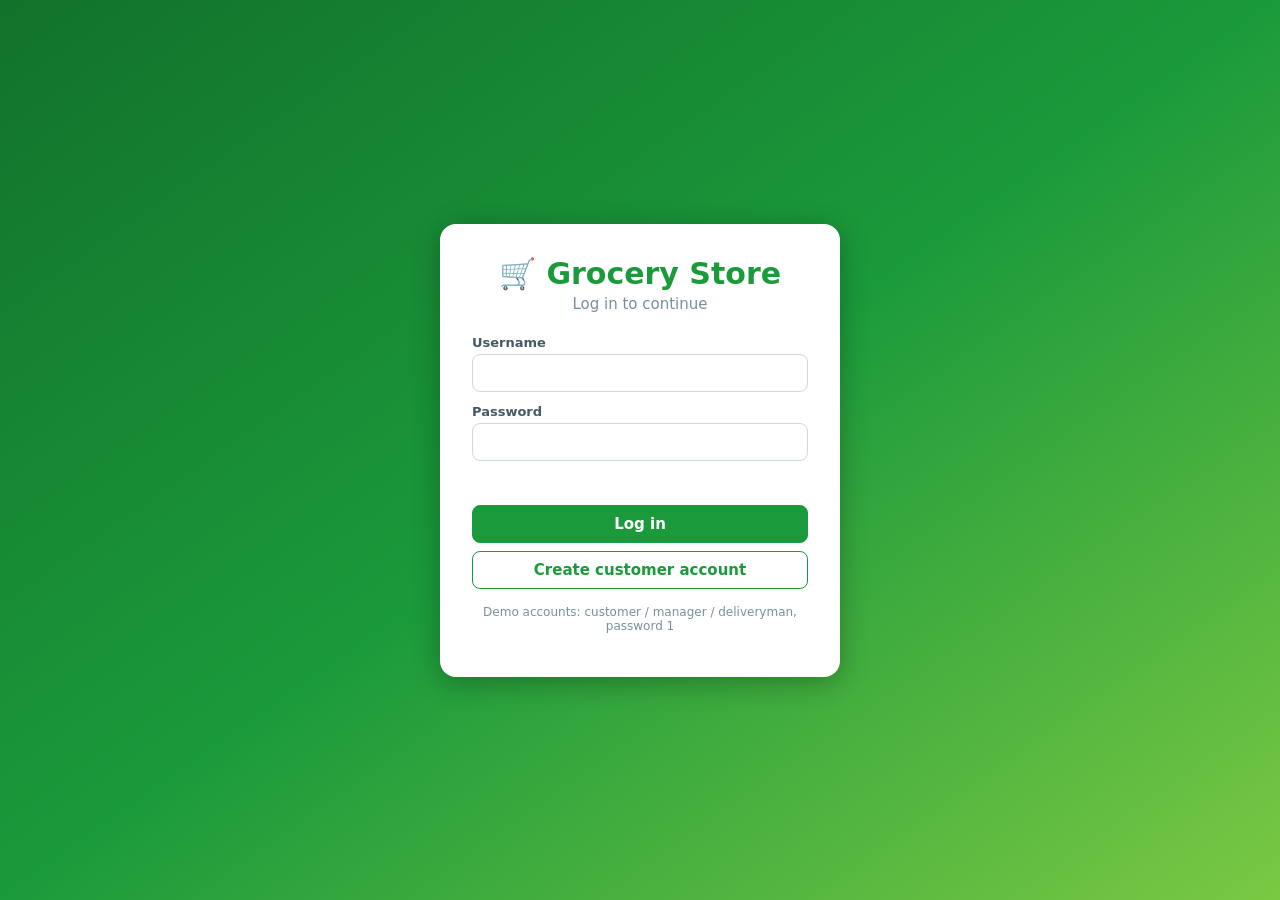
==== customer.html @ 20c71ccb "web front end" ====
<!DOCTYPE html>
<html lang="en">
<head>
  <meta charset="UTF-8">
  <meta name="viewport" content="width=device-width, initial-scale=1">
  <title>Grocery Store - Shop</title>
  <link rel="stylesheet" href="css/style.css">
</head>
<body>
  <header class="app-header">
    <div class="brand">🛒 Grocery Store</div>
    <input class="search" id="search" type="search" placeholder="Search products...">
    <span class="pill" id="cart-pill">🧺 0</span>
    <span class="pill" id="who"></span>
    <button class="header-btn" id="logout">Log out</button>
  </header>

  <main class="page">
    <!-- SHOP VIEW -->
    <section id="view-shop">
      <div class="chips" id="chips"></div>
      <div class="shop-layout">
        <div class="grid" id="grid"></div>
        <aside class="card cart">
          <div class="section-title">Your cart</div>
          <div class="cart-rows" id="cart-rows"></div>
          <div class="total-row"><b>Total</b><span class="price" id="total">0 ₫</span></div>
          <button class="btn primary block" id="place">Place order</button>
        </aside>
      </div>
    </section>

    <!-- MY ORDERS VIEW -->
    <section id="view-orders" class="hidden">
      <div class="section-title">Your orders</div>
      <div id="orders"></div>
    </section>
  </main>

  <nav class="bottom-nav">
    <button class="nav-item active" data-view="shop">🏪 Shop</button>
    <button class="nav-item" data-view="orders">📦 My orders</button>
  </nav>

  <script src="js/api.js"></script>
  <script src="js/common.js"></script>
  <script src="js/customer.js"></script>
</body>
</html>
---- css/style.css ----
:root {
  --brand: #1b9a3b;
  --brand-dark: #12722b;
  --brand-light: #e8f5e9;
  --danger: #e53935;
  --muted: #78909c;
  --ink: #1f2933;
  --bg: #f3f6f3;
}
* { box-sizing: border-box; }
body {
  margin: 0;
  font-family: "Segoe UI", system-ui, Arial, sans-serif;
  font-size: 15px;
  color: var(--ink);
  background: var(--bg);
}
.muted { color: var(--muted); }

/* ---------- buttons and inputs ---------- */
.btn {
  border-radius: 8px; padding: 9px 18px; cursor: pointer;
  font: inherit; font-weight: 600; border: 1px solid var(--brand);
}
.btn.primary { background: var(--brand); color: #fff; }
.btn.primary:hover { background: var(--brand-dark); }
.btn.secondary { background: #fff; color: var(--brand); }
.btn.secondary:hover { background: var(--brand-light); }
.btn.block { width: 100%; margin-top: 8px; }

input {
  font: inherit; width: 100%;
  border: 1px solid #cfd8dc; border-radius: 8px; padding: 9px 12px;
}
input:focus { outline: 0; border-color: var(--brand); box-shadow: 0 0 0 3px rgba(27,154,59,.15); }
label { display: block; font-size: 13px; font-weight: 600; color: #455a64; margin-bottom: 4px; }
.field { margin-bottom: 12px; }

/* ---------- login page ---------- */
.login-page {
  min-height: 100vh; display: grid; place-items: center; padding: 20px;
  background: linear-gradient(to bottom right, var(--brand-dark), var(--brand), #7ac943);
}
.login-card {
  width: 100%; max-width: 400px; background: #fff; border-radius: 16px;
  padding: 32px; box-shadow: 0 6px 28px rgba(0,0,0,.28);
}
.login-brand { font-size: 30px; font-weight: 700; color: var(--brand); text-align: center; }
.center { text-align: center; margin: 4px 0 22px; }
.hint { font-size: 12px; text-align: center; margin-top: 16px; }
.error-text { color: var(--danger); font-size: 14px; min-height: 20px; margin-bottom: 4px; }
.success-text { color: var(--brand); }
.hidden { display: none !important; }
/* ---------- header ---------- */
.app-header {
  position: sticky; top: 0; z-index: 20;
  display: flex; align-items: center; gap: 16px;
  padding: 12px 24px; color: #fff;
  background: linear-gradient(to right, var(--brand-dark), var(--brand));
}
.brand { font-size: 22px; font-weight: 700; white-space: nowrap; }
.search {
  flex: 1; max-width: 460px; border: 0; border-radius: 22px;
  padding: 10px 18px; background: #fff;
}
.pill, .header-btn {
  border: 0; border-radius: 18px; padding: 7px 16px; color: #fff;
  background: rgba(255,255,255,.2); font: inherit; font-weight: 600; white-space: nowrap;
}
.header-btn { cursor: pointer; }
.header-btn:hover { background: rgba(255,255,255,.34); }
.header-spacer { flex: 1; }

/* ---------- page layout ---------- */
.page { max-width: 1280px; margin: 0 auto; padding: 20px 24px 90px; }
.card { background: #fff; border-radius: 12px; box-shadow: 0 2px 10px rgba(0,0,0,.08); padding: 18px; }
.empty { text-align: center; color: var(--muted); padding: 28px; }

/* ---------- category chips ---------- */
.chips { display: flex; gap: 10px; flex-wrap: wrap; margin-bottom: 18px; }
.chip {
  border: 1px solid #cfd8dc; background: #fff; border-radius: 20px;
  padding: 7px 18px; cursor: pointer; font: inherit;
}
.chip:hover { border-color: var(--brand); }
.chip.selected { background: var(--brand); border-color: var(--brand); color: #fff; font-weight: 600; }

/* ---------- product cards ---------- */
.grid { display: grid; grid-template-columns: repeat(auto-fill, minmax(190px, 1fr)); gap: 16px; }
.product-card {
  background: #fff; border-radius: 12px; box-shadow: 0 2px 10px rgba(0,0,0,.08);
  padding: 10px; display: flex; flex-direction: column; gap: 6px;
  transition: box-shadow .15s, transform .15s;
}
.product-card:hover { box-shadow: 0 4px 16px rgba(27,154,59,.3); transform: translateY(-2px); }
.card-image {
  height: 110px; border-radius: 8px; display: grid; place-items: center;
  color: #fff; font-size: 42px; font-weight: 700;
}
.product-name { font-weight: 700; }
.tag {
  align-self: flex-start; background: var(--brand-light); color: var(--brand-dark);
  border-radius: 10px; padding: 2px 10px; font-size: 12px;
}
.price { color: var(--danger); font-weight: 700; font-size: 17px; }
.stock-ok { color: var(--muted); font-size: 13px; }
.stock-low { color: #ff9800; font-size: 13px; font-weight: 700; }
.stock-out { color: var(--danger); font-size: 13px; font-weight: 700; }
.btn.small { padding: 5px 12px; font-size: 13px; }
.btn:disabled { opacity: .45; cursor: not-allowed; }
/* ---------- shop layout and cart ---------- */
.shop-layout { display: grid; grid-template-columns: 1fr 340px; gap: 20px; align-items: start; }
.cart { position: sticky; top: 80px; }
.section-title { font-size: 17px; font-weight: 700; margin-bottom: 12px; }
.cart-rows { display: flex; flex-direction: column; gap: 12px; max-height: 42vh; overflow: auto; margin-bottom: 12px; }
.cart-row { display: flex; align-items: center; gap: 10px; }
.cart-row .info { flex: 1; min-width: 0; }
.cart-line { color: var(--danger); font-weight: 700; font-size: 14px; }
.stepper { display: flex; align-items: center; gap: 8px; }
.stepper button {
  width: 28px; height: 28px; border-radius: 14px; border: 0; cursor: pointer;
  background: var(--brand-light); color: var(--brand-dark); font-weight: 700;
}
.stepper button:hover { background: #c8e6c9; }
.total-row { display: flex; justify-content: space-between; align-items: center; padding: 12px 0; border-top: 1px solid #e3e8e4; }

/* ---------- bottom navigation ---------- */
.bottom-nav {
  position: fixed; left: 0; right: 0; bottom: 0; z-index: 20;
  display: flex; justify-content: center; background: #fff; border-top: 1px solid #e3e8e4;
}
.nav-item {
  border: 0; background: none; cursor: pointer; color: var(--muted); font: inherit;
  padding: 12px 56px; border-bottom: 3px solid transparent;
}
.nav-item.active { color: var(--brand); font-weight: 700; border-bottom-color: var(--brand); }

/* ---------- order cards, badges, progress steps ---------- */
.order-card { margin-bottom: 14px; }
.order-head { display: flex; justify-content: space-between; align-items: center; gap: 12px; flex-wrap: wrap; }
.order-items { margin: 8px 0 0; padding-left: 18px; color: #455a64; }
.badge { border-radius: 12px; padding: 3px 12px; font-size: 13px; font-weight: 600; white-space: nowrap; }
.badge.pending { background: #eceff1; color: #546e7a; }
.badge.active { background: #ffe0b2; color: #b45309; }
.badge.done { background: #c8e6c9; color: #1b5e20; }
.steps { display: flex; align-items: center; gap: 8px; flex-wrap: wrap; margin-top: 10px; }
.step { background: #eceff1; color: var(--muted); border-radius: 14px; padding: 5px 14px; font-size: 14px; }
.step.reached { background: var(--brand); color: #fff; font-weight: 600; }
.step-arrow { color: var(--muted); }

/* ---------- dialog and toast ---------- */
.overlay {
  position: fixed; inset: 0; z-index: 100; background: rgba(0,0,0,.45);
  display: grid; place-items: center; padding: 16px;
}
.modal { background: #fff; border-radius: 14px; padding: 24px; width: 100%; max-width: 440px; box-shadow: 0 10px 40px rgba(0,0,0,.3); }
.modal h3 { margin: 0 0 10px; color: var(--brand-dark); }
.modal p { margin: 0 0 18px; line-height: 1.5; }
.modal-actions { display: flex; justify-content: flex-end; gap: 10px; }
.toasts { position: fixed; top: 76px; right: 20px; z-index: 200; display: flex; flex-direction: column; gap: 10px; }
.toast {
  background: #263238; color: #fff; padding: 12px 18px; border-radius: 10px; max-width: 340px;
  box-shadow: 0 4px 14px rgba(0,0,0,.3); transition: opacity .3s; border-left: 5px solid var(--muted);
}
.toast.success { border-left-color: #66bb6a; }
.toast.error { border-left-color: var(--danger); }
.toast.warn { border-left-color: #ff9800; }
.toast.hide { opacity: 0; }
/* ---------- tables ---------- */
.table-wrap { background: #fff; border-radius: 12px; box-shadow: 0 2px 10px rgba(0,0,0,.08); overflow: auto; }
table { border-collapse: collapse; width: 100%; }
th { background: var(--brand-dark); color: #fff; text-align: left; padding: 12px 14px; font-size: 14px; white-space: nowrap; }
td { padding: 11px 14px; border-top: 1px solid #e3e8e4; vertical-align: middle; }
tbody tr:nth-child(even) { background: #fafbfa; }
tbody tr.clickable { cursor: pointer; }
tbody tr.clickable:hover { background: var(--brand-light); }
tbody tr.selected { background: #c8e6c9 !important; }
tr.row-active { background: #ffe0b2 !important; }
tr.row-done { background: #c8e6c9 !important; }
.num { text-align: right; }
.legend { color: var(--muted); font-size: 13px; margin-top: 10px; }

/* ---------- deliveryman layout ---------- */
.two-col { display: grid; grid-template-columns: 1fr 340px; gap: 20px; align-items: start; }
.detail-list { margin: 0 0 14px; padding: 0; list-style: none; line-height: 1.7; }
.detail-list b { color: #455a64; }
/* ---------- manager: tabs, forms, stats ---------- */
select {
  font: inherit; width: 100%; background: #fff;
  border: 1px solid #cfd8dc; border-radius: 8px; padding: 9px 12px;
}
select:focus { outline: 0; border-color: var(--brand); box-shadow: 0 0 0 3px rgba(27,154,59,.15); }
.btn.danger { background: #fff; color: var(--danger); border-color: var(--danger); }
.btn.danger:hover { background: #fdecea; }

.tabs { display: flex; gap: 4px; background: #fff; padding: 0 24px; border-bottom: 1px solid #e3e8e4; overflow-x: auto; }
.tab {
  border: 0; background: none; cursor: pointer; color: var(--muted); font: inherit;
  padding: 14px 20px; border-bottom: 3px solid transparent; white-space: nowrap;
}
.tab:hover { color: var(--ink); }
.tab.active { color: var(--brand); font-weight: 700; border-bottom-color: var(--brand); }

.form-row { display: flex; gap: 12px; flex-wrap: wrap; align-items: flex-end; margin-top: 14px; }
.form-row .field { margin: 0; flex: 1 1 140px; }

.stats { display: flex; flex-wrap: wrap; gap: 16px; margin-bottom: 20px; }
.stat { background: #fff; border-radius: 12px; box-shadow: 0 2px 10px rgba(0,0,0,.08); padding: 16px 22px; min-width: 190px; flex: 1; }
.stat-value { font-size: 28px; font-weight: 700; color: var(--brand); margin-top: 2px; }

/* stock highlighting */
tr.row-low { background: #ffcdd2 !important; }
tr.row-soon { background: #ffe0b2 !important; }
.badge.low { background: #ffcdd2; color: #b71c1c; }
.badge.soon { background: #ffe0b2; color: #b45309; }
.badge.ok { background: var(--brand-light); color: var(--brand-dark); }

/* bars in the sales report */
.bar-row { display: flex; align-items: center; gap: 12px; margin: 10px 0; }
.bar-label { width: 130px; font-size: 14px; }
.bar-track { flex: 1; background: #eceff1; border-radius: 8px; height: 16px; overflow: hidden; }
.bar-fill { height: 100%; border-radius: 8px; }
.bar-count { width: 36px; text-align: right; font-weight: 600; }
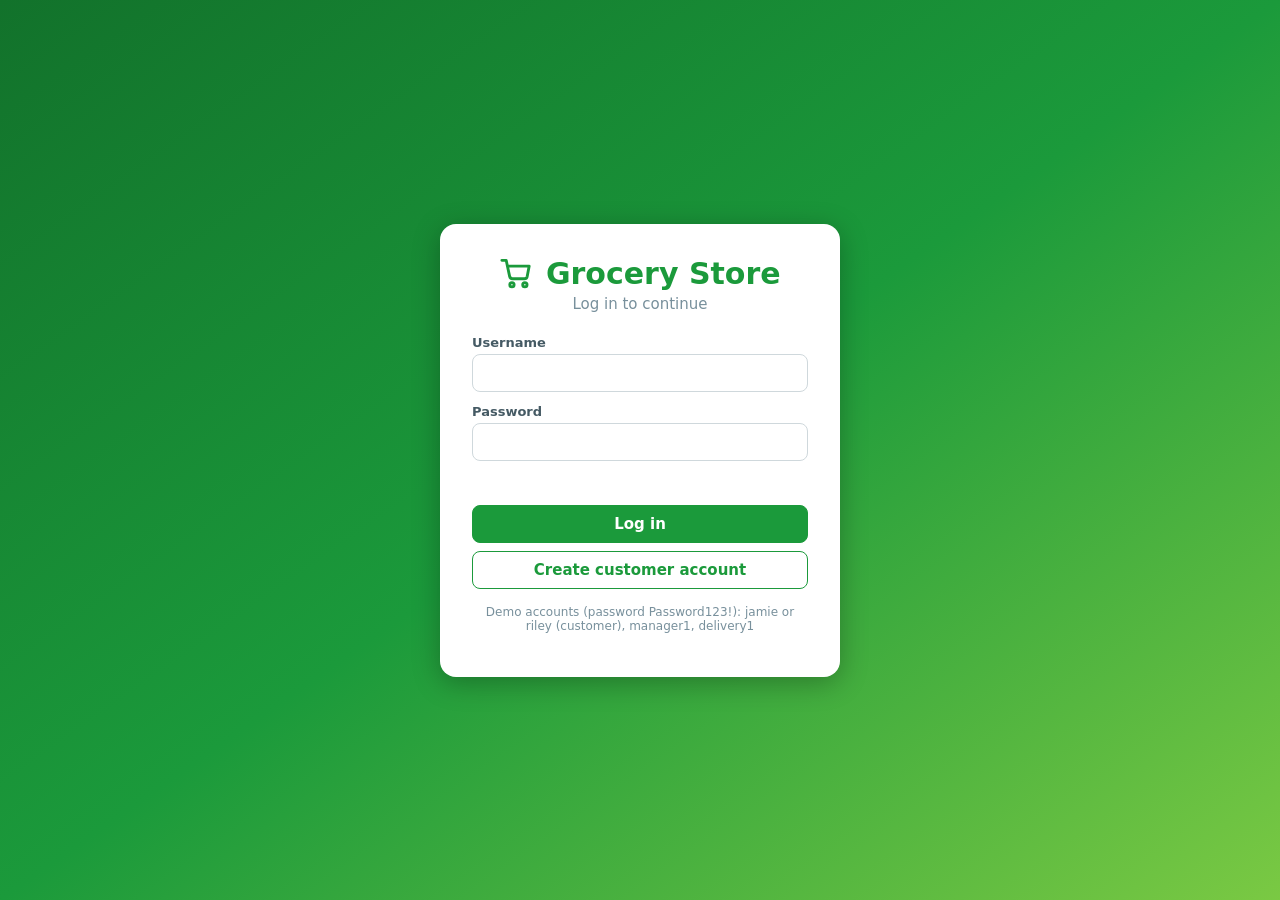
==== commit 24fbb66f: "svg" ====
--- a/customer.html
+++ b/customer.html
@@ -8,10 +8,8 @@
 </head>
 <body>
   <header class="app-header">
-    <div class="brand">🛒 Grocery Store</div>
-    <input class="search" id="search" type="search" placeholder="Search products...">
-    <span class="pill" id="cart-pill">🧺 0</span>
-    <span class="pill" id="who"></span>
+<div class="brand"><span data-icon="cart"></span>Grocery Store</div>    <input class="search" id="search" type="search" placeholder="Search products...">
+<span class="pill" id="cart-pill"><span data-icon="basket"></span><span id="cart-count">0</span></span>    <span class="pill" id="who"></span>
     <button class="header-btn" id="logout">Log out</button>
   </header>
 
@@ -38,8 +36,8 @@
   </main>
 
   <nav class="bottom-nav">
-    <button class="nav-item active" data-view="shop">🏪 Shop</button>
-    <button class="nav-item" data-view="orders">📦 My orders</button>
+    <button class="nav-item active" data-view="shop"><span data-icon="store"></span>Shop</button>
+    <button class="nav-item" data-view="orders"><span data-icon="package"></span>My orders</button>
   </nav>
 
   <script src="js/api.js"></script>
--- a/css/style.css
+++ b/css/style.css
@@ -220,4 +220,36 @@
 .bar-label { width: 130px; font-size: 14px; }
 .bar-track { flex: 1; background: #eceff1; border-radius: 8px; height: 16px; overflow: hidden; }
 .bar-fill { height: 100%; border-radius: 8px; }
-.bar-count { width: 36px; text-align: right; font-weight: 600; }+.bar-count { width: 36px; text-align: right; font-weight: 600; }
+.modal p { white-space: pre-line; }
+/* ---------- sales report and printing ---------- */
+.bar-count.wide { width: 90px; }
+.print-only { display: none; }
+.report-title { font-size: 22px; font-weight: 700; color: var(--brand-dark); margin-bottom: 4px; }
+.report-head { border-bottom: 2px solid var(--brand); padding-bottom: 10px; line-height: 1.6; }
+
+@page { size: A4; margin: 14mm; }
+@media print {
+  * { -webkit-print-color-adjust: exact; print-color-adjust: exact; }
+  body { background: #fff; font-size: 12px; }
+  .app-header, .tabs, .no-print, .toasts, .overlay { display: none !important; }
+  .print-only { display: block; }
+  .page { max-width: none; padding: 0; }
+  .card, .stat, .table-wrap { box-shadow: none; border: 1px solid #cfd8dc; }
+  .stats { gap: 10px; }
+  .stat { min-width: 0; padding: 10px 14px; }
+  .stat-value { font-size: 20px; }
+  .card, .stat, tr, .bar-row { break-inside: avoid; }
+  th { background: #12722b !important; color: #fff !important; }
+  tbody tr:nth-child(even) { background: #f5f7f5; }
+}
+
+/* ---------- SVG icons (replace the emoji) ---------- */
+.icon {
+  width: 1.15em; height: 1.15em; flex: none;
+  vertical-align: -0.22em; margin-right: .4em;
+  fill: none; stroke: currentColor; stroke-width: 2;
+  stroke-linecap: round; stroke-linejoin: round;
+}
+.pill { display: inline-flex; align-items: center; }
+.nav-item { display: inline-flex; align-items: center; }
